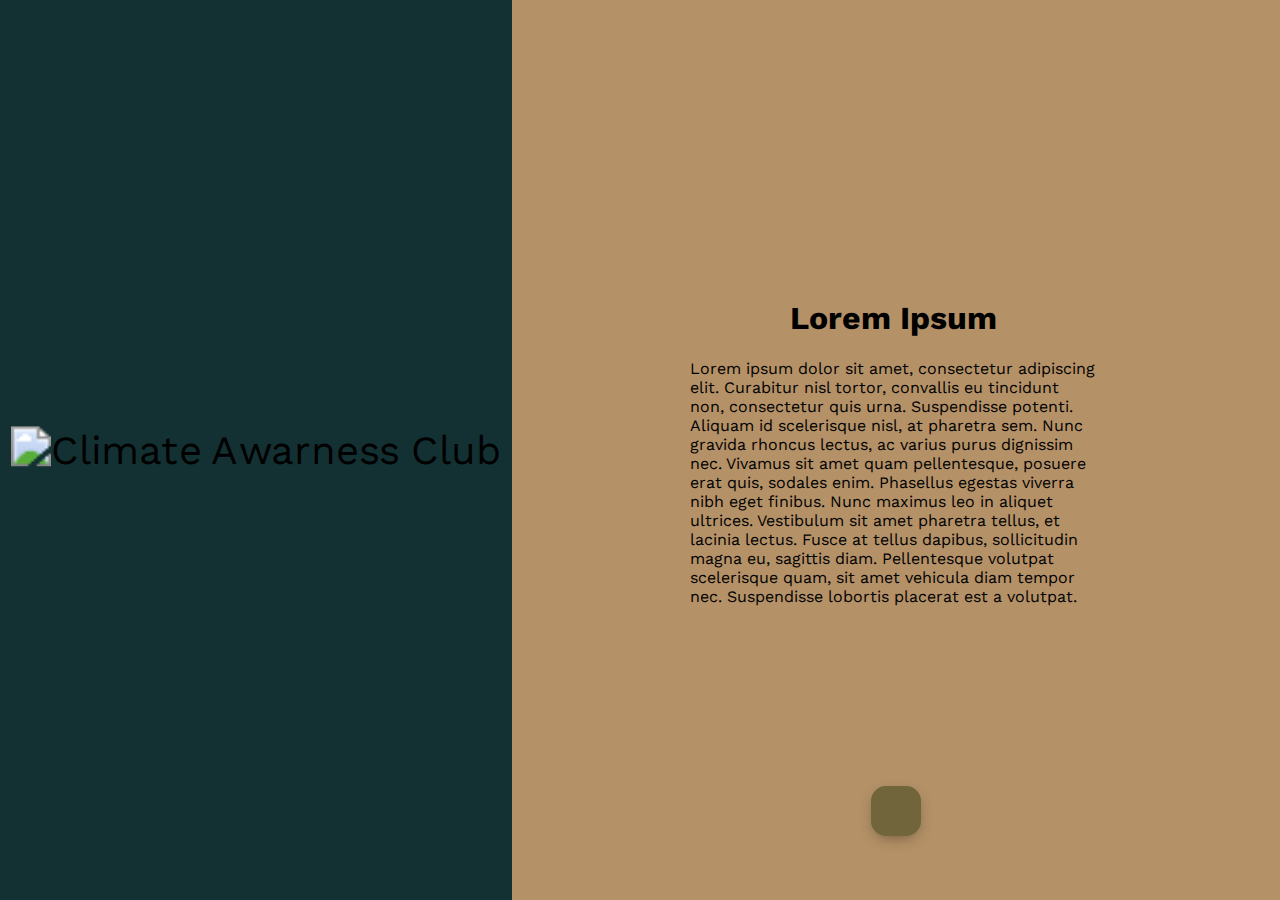
==== index.html @ ef603e52 "rebase-ed" ====
<!DOCTYPE html>
<html>

<head>
  <meta name="viewport" content="width=device-width, initial-scale=1">
  <link rel="stylesheet" href="test.css">
  <link href="https://fonts.googleapis.com/css2?family=Work+Sans:wght@400;600&display=swap" rel="stylesheet">
  <link rel="stylesheet" href="https://use.fontawesome.com/releases/v6.1.1/css/all.css">
  <link rel="icon" type="image/svg+xml" href="pictures/favicon.svg">
</head>

<body>

  <div class="split left">
    <div class="centered">
      <img src="pictures/Climate Awarness Club.svg" alt="Climate Awarness Club" style="transform: scale(2.5);">
    </div>
  </div>

  <div class="split2 right">
    <div class="centeredp">
      <h1>Lorem Ipsum</h1>
      <p class="alignleft">Lorem ipsum dolor sit amet, consectetur adipiscing elit. Curabitur nisl tortor, convallis eu
        tincidunt non, consectetur quis urna. Suspendisse potenti. Aliquam id scelerisque nisl, at pharetra sem. Nunc
        gravida rhoncus lectus, ac varius purus dignissim nec. Vivamus sit amet quam pellentesque, posuere erat quis,
        sodales enim. Phasellus egestas viverra nibh eget finibus. Nunc maximus leo in aliquet ultrices. Vestibulum sit
        amet pharetra tellus, et lacinia lectus. Fusce at tellus dapibus, sollicitudin magna eu, sagittis diam.
        Pellentesque volutpat scelerisque quam, sit amet vehicula diam tempor nec. Suspendisse lobortis placerat est a
        volutpat.</p>
      <!-- <a class="btn" href="mailto:ClimateScienceFaips@gmail.com">
      <i class="fa-solid fa-envelope"></i>
    </a> -->
    </div>
    <div id="manipulate" class="wrapper">
      <div class="icon email">
        <div class="tooltip">ClimateScienceFaips@gmail.com</div>
        <span>
          <a class="btn bottom"
            href="https://mail.google.com/mail/u/0/#inbox?compose=CllgCJqVNkNkgMMkFnSCqdWCLwKvjMHQWbjtqvnSnqbpsPFmdqxHNTvsmbHgWNSGZJxKVHqmfNV">
            <i class="fa-solid fa-envelope"></i>
          </a>
        </span>
      </div>
    </div>
  </div>

</body>

</html>

<head>
  <meta name="viewport" content="width=device-width, initial-scale=1">
  <link rel="stylesheet" href="test.css">
  <link href="https://fonts.googleapis.com/css2?family=Work+Sans:wght@400;600&display=swap" rel="stylesheet">
  <link rel="stylesheet" href="https://use.fontawesome.com/releases/v6.1.1/css/all.css">
  <link rel="icon" type="image/svg+xml" href="pictures/favicon.svg">
</head>

<body>

  <div class="split left">
    <div class="centered">
      <img src="pictures/Climate Awarness Club.svg" alt="Climate Awarness Club" style="transform: scale(2.5);">
    </div>
  </div>

  <div class="split2 right">
    <div class="centeredp">
      <h1>Lorem Ipsum</h1>
      <p class="alignleft">Lorem ipsum dolor sit amet, consectetur adipiscing elit. Curabitur nisl tortor, convallis eu
        tincidunt non, consectetur quis urna. Suspendisse potenti. Aliquam id scelerisque nisl, at pharetra sem. Nunc
        gravida rhoncus lectus, ac varius purus dignissim nec. Vivamus sit amet quam pellentesque, posuere erat quis,
        sodales enim. Phasellus egestas viverra nibh eget finibus. Nunc maximus leo in aliquet ultrices. Vestibulum sit
        amet pharetra tellus, et lacinia lectus. Fusce at tellus dapibus, sollicitudin magna eu, sagittis diam.
        Pellentesque volutpat scelerisque quam, sit amet vehicula diam tempor nec. Suspendisse lobortis placerat est a
        volutpat.</p>
      <!-- <a class="btn" href="mailto:ClimateScienceFaips@gmail.com">
      <i class="fa-solid fa-envelope"></i>
    </a> -->
    </div>

    <!-- make this button scroll to the bottom  -->
    <div id="manipulate" class="wrapper">
      <div class="icon email">
        <div class="tooltip">ClimateScienceFaips@gmail.com</div>
        <span>
          <a class="btn bottom"
            href="https://mail.google.com/mail/u/0/#inbox?compose=CllgCJqVNkNkgMMkFnSCqdWCLwKvjMHQWbjtqvnSnqbpsPFmdqxHNTvsmbHgWNSGZJxKVHqmfNV">
            <i class="fa-solid fa-envelope"></i>
          </a>
        </span>
      </div>
    </div>
  </div>

</body>

</html>
---- test.css ----
::-webkit-scrollbar {
  display: none;
}

#manipulate {
  position: absolute;
  width: 100%;
  display: flex;
  justify-content: center; 
  bottom: 50px;
}

body {
  font-family: 'Work Sans', sans-serif;
}


.split {
  height: 100%;
  width: 100%;
  position: absolute;
  z-index: 1;
  top: 0;
  overflow-x: hidden;
  padding-top: 20px;
  
}

.split2 {
  height: 100%;
  width: 100%;
  /* position: absolute; */
  z-index: 1;
  top: 0;
  overflow-x: hidden;
  padding-top: 20px;
}

.left {
  left: 0;
  background-color: #133133;
}

.right {
  right: 0;
  background-color: #B49167;
}

.centered {
  position: absolute;
  top: 50%;
  left: 50%;
  transform: translate(-50%, -50%);
}

.centeredp {
  position: absolute;
  top: 150%;
  left: 47%;
  transform: translate(-45%, -50%);
  text-align: center;
}

.alignleft {
  text-align: left;
}

.aligncenter {
  text-align: center;
}

.centeredbtn {
  position: absolute;
  top: 65%;
  left: 50%;
  transform: translate(-50%, -50%);
  text-align: center;
}

.centered img {
  width: 150px;
}

.btn{
  display: inline-block;
  width: 50px;
  height: 50px;
  background: #71663B;
  margin: 10px;
  border-radius: 30%;
  box-shadow: 0 5px 15px -5px #00000070;
  color: #133133;
  overflow: hidden;
  position: relative;
}
.btn i{
  line-height: 50px;
  font-size: 20px;
  transition: 0.2s linear;
}

.btn img{
  line-height: 50px;
  font-size: 20px;
  transition: 0.2s linear;
}

.btn:hover i{
  transform: scale(1.1);
  color: #71663B;
}

.btn:hover img{
  transform: scale(1.1);
  color: #71663B;
}

.btn::before{
  content: "";
  position: absolute;
  width: 120%;
  height: 120%;
  background: #133133;
  transform: rotate(45deg);
  left: -110%;
  top: 90%;
}
.btn:hover::before{
  animation: aaa 0.7s 1;
  top: -10%;
  left: -10%;
}

@keyframes aaa {
  0%{
    left: -110%;
    top: 90%;
  }50%{
    left: 10%;
    top: -30%;
  }100%{
    top: -10%;
    left: -10%;
  }
}

.wrapper {
  display: inline-flex;
}

.wrapper .icon {
  margin: 0 20px;
  text-align: center;
  cursor: pointer;
  display: flex;
  align-items: center;
  justify-content: center;
  flex-direction: column;
  position: relative;
  z-index: 2;
  transition: 0.4s cubic-bezier(0.68, -0.55, 0.265, 1.55);
}

.wrapper .icon .tooltip {
  position: absolute;
  top: 0;
  z-index: 1;
  background: #71663B;
  color: #133133;
  padding: 10px 18px;
  font-size: 18px;
  font-weight: 500;
  border-radius: 25px;
  opacity: 0;
  pointer-events: none;
  box-shadow: 0px 10px 10px rgba(0,0,0,0.1);
  transition: 0.4s cubic-bezier(0.68, -0.55, 0.265, 1.55);
}

.wrapper .icon:hover .tooltip {
  top: -47px;
  opacity: 1;
  pointer-events: auto;
}

.icon .tooltip:before {
  position: absolute;
  content: "";
  height: 15px;
  width: 15px;
  background:#71663B;
  left: 50%;
  bottom: -6px;
  transform: translateX(-50%) rotate(45deg);
  transition: 0.4s cubic-bezier(0.68, -0.55, 0.265, 1.55);
}

@media only screen and (min-width: 768px){
  .split {
    height: 100%;
    width: 40%;
    position: fixed;
    z-index: 1;
    top: 0;
    overflow-x: hidden;
    padding-top: 20px;
    
  }
  
  .split2 {
    height: 100%;
    width: 60%;
    position: fixed;
    z-index: 1;
    top: 0;
    overflow-x: hidden;
    padding-top: 20px;
  }

  .centeredp{
    top: 50%;
  }
  .left{
    padding: 0;
  }
  .right{
    padding: 0;
  }
}
---- test.css ----
::-webkit-scrollbar {
  display: none;
}

#manipulate {
  position: absolute;
  width: 100%;
  display: flex;
  justify-content: center; 
  bottom: 50px;
}

body {
  font-family: 'Work Sans', sans-serif;
}


.split {
  height: 100%;
  width: 100%;
  position: absolute;
  z-index: 1;
  top: 0;
  overflow-x: hidden;
  padding-top: 20px;
  
}

.split2 {
  height: 100%;
  width: 100%;
  /* position: absolute; */
  z-index: 1;
  top: 0;
  overflow-x: hidden;
  padding-top: 20px;
}

.left {
  left: 0;
  background-color: #133133;
}

.right {
  right: 0;
  background-color: #B49167;
}

.centered {
  position: absolute;
  top: 50%;
  left: 50%;
  transform: translate(-50%, -50%);
}

.centeredp {
  position: absolute;
  top: 150%;
  left: 47%;
  transform: translate(-45%, -50%);
  text-align: center;
}

.alignleft {
  text-align: left;
}

.aligncenter {
  text-align: center;
}

.centeredbtn {
  position: absolute;
  top: 65%;
  left: 50%;
  transform: translate(-50%, -50%);
  text-align: center;
}

.centered img {
  width: 150px;
}

.btn{
  display: inline-block;
  width: 50px;
  height: 50px;
  background: #71663B;
  margin: 10px;
  border-radius: 30%;
  box-shadow: 0 5px 15px -5px #00000070;
  color: #133133;
  overflow: hidden;
  position: relative;
}
.btn i{
  line-height: 50px;
  font-size: 20px;
  transition: 0.2s linear;
}

.btn img{
  line-height: 50px;
  font-size: 20px;
  transition: 0.2s linear;
}

.btn:hover i{
  transform: scale(1.1);
  color: #71663B;
}

.btn:hover img{
  transform: scale(1.1);
  color: #71663B;
}

.btn::before{
  content: "";
  position: absolute;
  width: 120%;
  height: 120%;
  background: #133133;
  transform: rotate(45deg);
  left: -110%;
  top: 90%;
}
.btn:hover::before{
  animation: aaa 0.7s 1;
  top: -10%;
  left: -10%;
}

@keyframes aaa {
  0%{
    left: -110%;
    top: 90%;
  }50%{
    left: 10%;
    top: -30%;
  }100%{
    top: -10%;
    left: -10%;
  }
}

.wrapper {
  display: inline-flex;
}

.wrapper .icon {
  margin: 0 20px;
  text-align: center;
  cursor: pointer;
  display: flex;
  align-items: center;
  justify-content: center;
  flex-direction: column;
  position: relative;
  z-index: 2;
  transition: 0.4s cubic-bezier(0.68, -0.55, 0.265, 1.55);
}

.wrapper .icon .tooltip {
  position: absolute;
  top: 0;
  z-index: 1;
  background: #71663B;
  color: #133133;
  padding: 10px 18px;
  font-size: 18px;
  font-weight: 500;
  border-radius: 25px;
  opacity: 0;
  pointer-events: none;
  box-shadow: 0px 10px 10px rgba(0,0,0,0.1);
  transition: 0.4s cubic-bezier(0.68, -0.55, 0.265, 1.55);
}

.wrapper .icon:hover .tooltip {
  top: -47px;
  opacity: 1;
  pointer-events: auto;
}

.icon .tooltip:before {
  position: absolute;
  content: "";
  height: 15px;
  width: 15px;
  background:#71663B;
  left: 50%;
  bottom: -6px;
  transform: translateX(-50%) rotate(45deg);
  transition: 0.4s cubic-bezier(0.68, -0.55, 0.265, 1.55);
}

@media only screen and (min-width: 768px){
  .split {
    height: 100%;
    width: 40%;
    position: fixed;
    z-index: 1;
    top: 0;
    overflow-x: hidden;
    padding-top: 20px;
    
  }
  
  .split2 {
    height: 100%;
    width: 60%;
    position: fixed;
    z-index: 1;
    top: 0;
    overflow-x: hidden;
    padding-top: 20px;
  }

  .centeredp{
    top: 50%;
  }
  .left{
    padding: 0;
  }
  .right{
    padding: 0;
  }
}
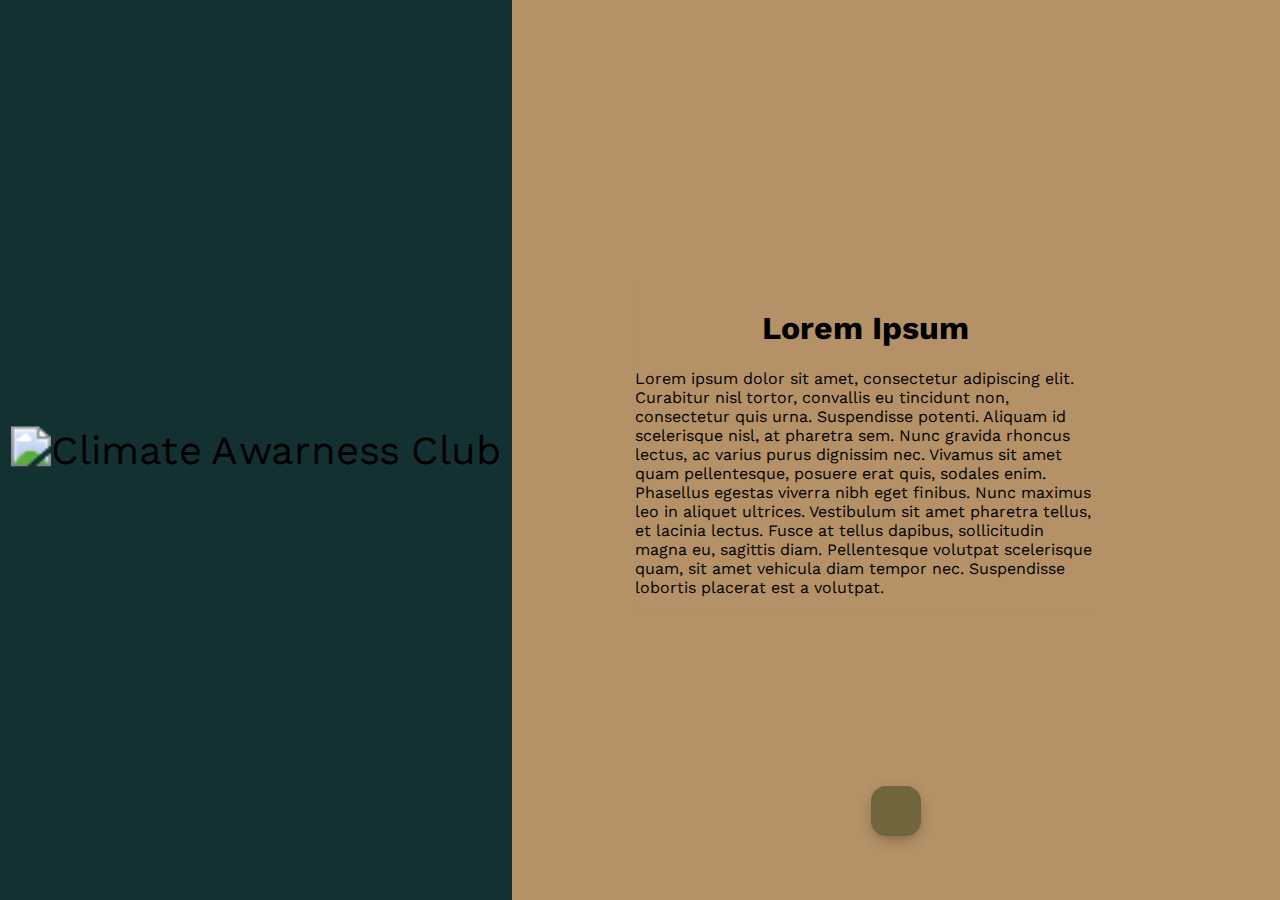
==== commit 1c457cc6: "para alignment" ====
--- a/index.html
+++ b/index.html
@@ -6,7 +6,7 @@
   <link rel="stylesheet" href="test.css">
   <link href="https://fonts.googleapis.com/css2?family=Work+Sans:wght@400;600&display=swap" rel="stylesheet">
   <link rel="stylesheet" href="https://use.fontawesome.com/releases/v6.1.1/css/all.css">
-  <link rel="icon" type="image/svg+xml" href="pictures/favicon.svg">
+  <link rel="icon" type="image/svg+xml" href="pictures/favicon.png">
 </head>
 
 <body>
@@ -18,7 +18,7 @@
   </div>
 
   <div class="split2 right">
-    <div class="centeredp">
+    <div class="centeredp" style="background-color: #B49167;" >
       <h1>Lorem Ipsum</h1>
       <p class="alignleft">Lorem ipsum dolor sit amet, consectetur adipiscing elit. Curabitur nisl tortor, convallis eu
         tincidunt non, consectetur quis urna. Suspendisse potenti. Aliquam id scelerisque nisl, at pharetra sem. Nunc
@@ -46,53 +46,4 @@
 
 </body>
 
-</html>
-
-<head>
-  <meta name="viewport" content="width=device-width, initial-scale=1">
-  <link rel="stylesheet" href="test.css">
-  <link href="https://fonts.googleapis.com/css2?family=Work+Sans:wght@400;600&display=swap" rel="stylesheet">
-  <link rel="stylesheet" href="https://use.fontawesome.com/releases/v6.1.1/css/all.css">
-  <link rel="icon" type="image/svg+xml" href="pictures/favicon.svg">
-</head>
-
-<body>
-
-  <div class="split left">
-    <div class="centered">
-      <img src="pictures/Climate Awarness Club.svg" alt="Climate Awarness Club" style="transform: scale(2.5);">
-    </div>
-  </div>
-
-  <div class="split2 right">
-    <div class="centeredp">
-      <h1>Lorem Ipsum</h1>
-      <p class="alignleft">Lorem ipsum dolor sit amet, consectetur adipiscing elit. Curabitur nisl tortor, convallis eu
-        tincidunt non, consectetur quis urna. Suspendisse potenti. Aliquam id scelerisque nisl, at pharetra sem. Nunc
-        gravida rhoncus lectus, ac varius purus dignissim nec. Vivamus sit amet quam pellentesque, posuere erat quis,
-        sodales enim. Phasellus egestas viverra nibh eget finibus. Nunc maximus leo in aliquet ultrices. Vestibulum sit
-        amet pharetra tellus, et lacinia lectus. Fusce at tellus dapibus, sollicitudin magna eu, sagittis diam.
-        Pellentesque volutpat scelerisque quam, sit amet vehicula diam tempor nec. Suspendisse lobortis placerat est a
-        volutpat.</p>
-      <!-- <a class="btn" href="mailto:ClimateScienceFaips@gmail.com">
-      <i class="fa-solid fa-envelope"></i>
-    </a> -->
-    </div>
-
-    <!-- make this button scroll to the bottom  -->
-    <div id="manipulate" class="wrapper">
-      <div class="icon email">
-        <div class="tooltip">ClimateScienceFaips@gmail.com</div>
-        <span>
-          <a class="btn bottom"
-            href="https://mail.google.com/mail/u/0/#inbox?compose=CllgCJqVNkNkgMMkFnSCqdWCLwKvjMHQWbjtqvnSnqbpsPFmdqxHNTvsmbHgWNSGZJxKVHqmfNV">
-            <i class="fa-solid fa-envelope"></i>
-          </a>
-        </span>
-      </div>
-    </div>
-  </div>
-
-</body>
-
 </html>--- a/test.css
+++ b/test.css
@@ -35,6 +35,7 @@
   top: 0;
   overflow-x: hidden;
   padding-top: 20px;
+  background-color:#B49167;
 }
 
 .left {
@@ -56,10 +57,11 @@
 
 .centeredp {
   position: absolute;
-  top: 150%;
-  left: 47%;
-  transform: translate(-45%, -50%);
-  text-align: center;
+  top: 143%;
+  left: 40%;
+  transform: translate(-40%, -50%);
+  text-align: center;
+  background-color: #B49167;
 }
 
 .alignleft {
@@ -204,7 +206,7 @@
     z-index: 1;
     top: 0;
     overflow-x: hidden;
-    padding-top: 20px;
+    padding-top: 10px;
     
   }
   
@@ -215,7 +217,7 @@
     z-index: 1;
     top: 0;
     overflow-x: hidden;
-    padding-top: 20px;
+    padding-top: 10px;
   }
 
   .centeredp{
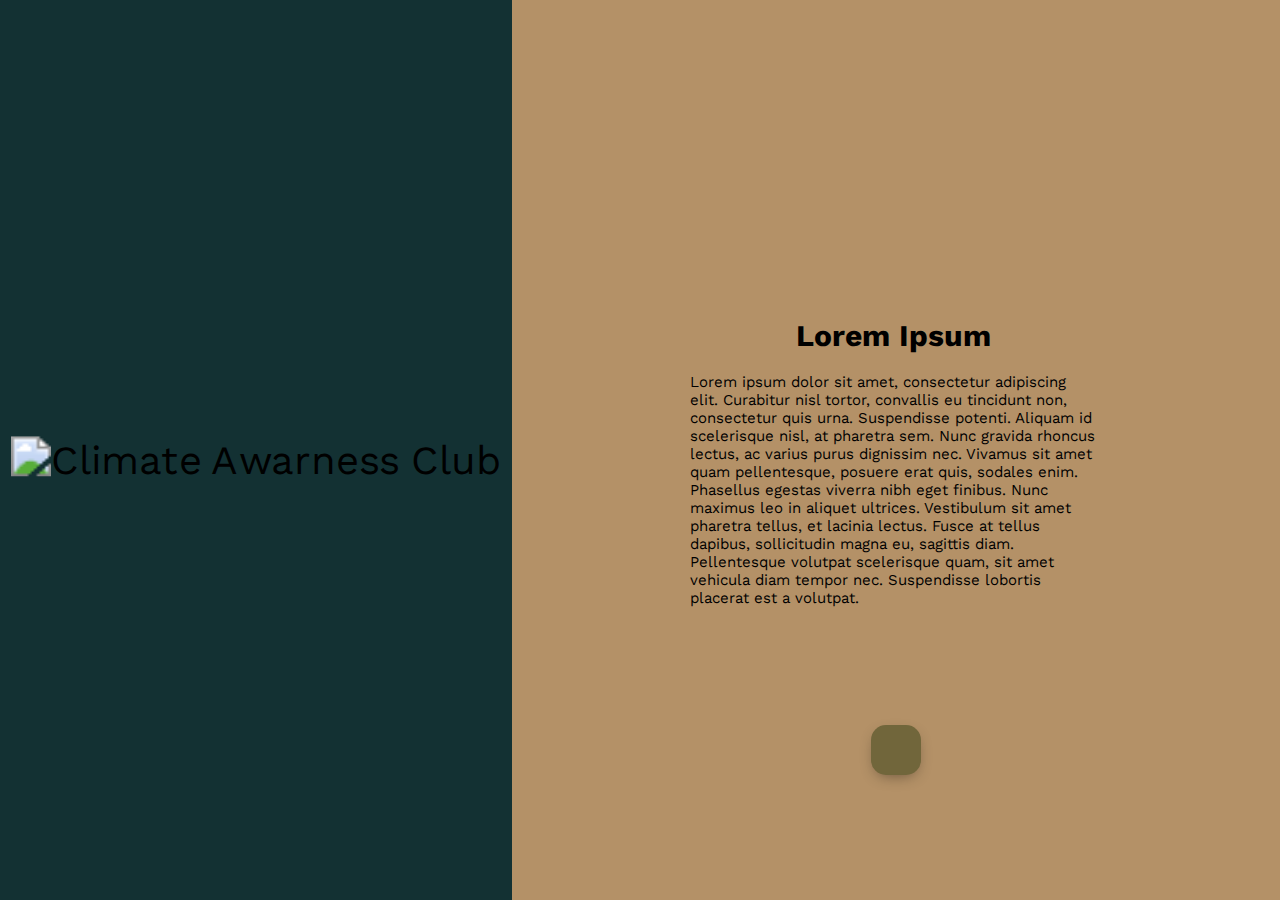
==== commit ca1fa9f7: "going back to original desktop design" ====
--- a/index.html
+++ b/index.html
@@ -1,49 +1,39 @@
 <!DOCTYPE html>
 <html>
-
 <head>
-  <meta name="viewport" content="width=device-width, initial-scale=1">
-  <link rel="stylesheet" href="test.css">
-  <link href="https://fonts.googleapis.com/css2?family=Work+Sans:wght@400;600&display=swap" rel="stylesheet">
-  <link rel="stylesheet" href="https://use.fontawesome.com/releases/v6.1.1/css/all.css">
-  <link rel="icon" type="image/svg+xml" href="pictures/favicon.png">
-</head>
-
+    <meta name="viewport" content="width=device-width, initial-scale=1">
+    <link rel="stylesheet" href="test.css">
+    <link href="https://fonts.googleapis.com/css2?family=Work+Sans:wght@400;600&display=swap" rel="stylesheet">
+    <link rel="stylesheet" href="https://use.fontawesome.com/releases/v6.1.1/css/all.css">
+    <link rel="icon" type="image/svg+xml" href="pictures/favicon.svg">
+  </head>
 <body>
 
-  <div class="split left">
-    <div class="centered">
-      <img src="pictures/Climate Awarness Club.svg" alt="Climate Awarness Club" style="transform: scale(2.5);">
+<div class="split left">
+  <div class="centered">
+    <img class="scalebtn" src="pictures/Climate Awarness Club.svg" alt="Climate Awarness Club">
+  </div>
+</div>
+
+<div class="split2 right">
+  <div class="centeredp" >
+    <h1>Lorem Ipsum</h1>
+    <p class="alignleft">Lorem ipsum dolor sit amet, consectetur adipiscing elit. Curabitur nisl tortor, convallis eu tincidunt non, consectetur quis urna. Suspendisse potenti. Aliquam id scelerisque nisl, at pharetra sem. Nunc gravida rhoncus lectus, ac varius purus dignissim nec. Vivamus sit amet quam pellentesque, posuere erat quis, sodales enim. Phasellus egestas viverra nibh eget finibus. Nunc maximus leo in aliquet ultrices. Vestibulum sit amet pharetra tellus, et lacinia lectus. Fusce at tellus dapibus, sollicitudin magna eu, sagittis diam. Pellentesque volutpat scelerisque quam, sit amet vehicula diam tempor nec. Suspendisse lobortis placerat est a volutpat.</p>
+    <!-- <a class="btn" href="mailto:ClimateScienceFaips@gmail.com">
+      <i class="fa-solid fa-envelope"></i>
+    </a> -->
+   </div>
+   <div id ="manipulate" class="wrapper centeredbtn">
+    <div class="icon email">
+      <div class="tooltip">ClimateScienceFaips@gmail.com</div>
+      <span>
+        <a class="btn bottom" href="https://mail.google.com/mail/u/0/#inbox?compose=CllgCJqVNkNkgMMkFnSCqdWCLwKvjMHQWbjtqvnSnqbpsPFmdqxHNTvsmbHgWNSGZJxKVHqmfNV">
+          <i class="fa-solid fa-envelope"></i>
+        </a>
+      </span>
     </div>
   </div>
-
-  <div class="split2 right">
-    <div class="centeredp" style="background-color: #B49167;" >
-      <h1>Lorem Ipsum</h1>
-      <p class="alignleft">Lorem ipsum dolor sit amet, consectetur adipiscing elit. Curabitur nisl tortor, convallis eu
-        tincidunt non, consectetur quis urna. Suspendisse potenti. Aliquam id scelerisque nisl, at pharetra sem. Nunc
-        gravida rhoncus lectus, ac varius purus dignissim nec. Vivamus sit amet quam pellentesque, posuere erat quis,
-        sodales enim. Phasellus egestas viverra nibh eget finibus. Nunc maximus leo in aliquet ultrices. Vestibulum sit
-        amet pharetra tellus, et lacinia lectus. Fusce at tellus dapibus, sollicitudin magna eu, sagittis diam.
-        Pellentesque volutpat scelerisque quam, sit amet vehicula diam tempor nec. Suspendisse lobortis placerat est a
-        volutpat.</p>
-      <!-- <a class="btn" href="mailto:ClimateScienceFaips@gmail.com">
-      <i class="fa-solid fa-envelope"></i>
-    </a> -->
-    </div>
-    <div id="manipulate" class="wrapper">
-      <div class="icon email">
-        <div class="tooltip">ClimateScienceFaips@gmail.com</div>
-        <span>
-          <a class="btn bottom"
-            href="https://mail.google.com/mail/u/0/#inbox?compose=CllgCJqVNkNkgMMkFnSCqdWCLwKvjMHQWbjtqvnSnqbpsPFmdqxHNTvsmbHgWNSGZJxKVHqmfNV">
-            <i class="fa-solid fa-envelope"></i>
-          </a>
-        </span>
-      </div>
-    </div>
-  </div>
+</div>
 
 </body>
-
-</html>+</html> --- a/test.css
+++ b/test.css
@@ -3,202 +3,225 @@
   display: none;
 }
 
-#manipulate {
-  position: absolute;
-  width: 100%;
-  display: flex;
-  justify-content: center; 
-  bottom: 50px;
-}
-
 body {
   font-family: 'Work Sans', sans-serif;
 }
 
-
-.split {
-  height: 100%;
-  width: 100%;
-  position: absolute;
-  z-index: 1;
-  top: 0;
-  overflow-x: hidden;
-  padding-top: 20px;
-  
-}
-
-.split2 {
-  height: 100%;
-  width: 100%;
-  /* position: absolute; */
-  z-index: 1;
-  top: 0;
-  overflow-x: hidden;
-  padding-top: 20px;
-  background-color:#B49167;
-}
-
-.left {
-  left: 0;
-  background-color: #133133;
-}
-
-.right {
-  right: 0;
-  background-color: #B49167;
-}
-
-.centered {
-  position: absolute;
-  top: 50%;
-  left: 50%;
-  transform: translate(-50%, -50%);
-}
-
-.centeredp {
-  position: absolute;
-  top: 143%;
-  left: 40%;
-  transform: translate(-40%, -50%);
-  text-align: center;
-  background-color: #B49167;
-}
-
-.alignleft {
-  text-align: left;
-}
-
-.aligncenter {
-  text-align: center;
-}
-
-.centeredbtn {
-  position: absolute;
-  top: 65%;
-  left: 50%;
-  transform: translate(-50%, -50%);
-  text-align: center;
-}
-
-.centered img {
-  width: 150px;
-}
-
-.btn{
-  display: inline-block;
-  width: 50px;
-  height: 50px;
-  background: #71663B;
-  margin: 10px;
-  border-radius: 30%;
-  box-shadow: 0 5px 15px -5px #00000070;
-  color: #133133;
-  overflow: hidden;
-  position: relative;
-}
-.btn i{
-  line-height: 50px;
-  font-size: 20px;
-  transition: 0.2s linear;
-}
-
-.btn img{
-  line-height: 50px;
-  font-size: 20px;
-  transition: 0.2s linear;
-}
-
-.btn:hover i{
-  transform: scale(1.1);
-  color: #71663B;
-}
-
-.btn:hover img{
-  transform: scale(1.1);
-  color: #71663B;
-}
-
-.btn::before{
-  content: "";
-  position: absolute;
-  width: 120%;
-  height: 120%;
-  background: #133133;
-  transform: rotate(45deg);
-  left: -110%;
-  top: 90%;
-}
-.btn:hover::before{
-  animation: aaa 0.7s 1;
-  top: -10%;
-  left: -10%;
-}
-
-@keyframes aaa {
-  0%{
+@media only screen and (min-width: 200px) {
+
+  .scalebtn {
+    transform: scale(1.5)
+  }
+
+  .manipulate {
+    position: absolute;
+    width: 100%;
+    display: flex;
+    justify-content: center; 
+    bottom: 50px;
+  }
+  .split {
+    height: 100%;
+    width: 50%;
+    position: fixed;
+    z-index: 1;
+    top: 0;
+    overflow-x: hidden;
+    padding-top: 20px;
+  }
+
+  .split2 {
+    height: 100%;
+    width: 50%;
+    position: fixed;
+    z-index: 1;
+    top: 0;
+    overflow-x: hidden;
+    padding-top: 20px;
+  }
+  .left {
+    left: 0;
+    background-color: #133133;
+  }
+  
+  .right {
+    right: 0;
+    background-color: #B49167;
+  }
+  
+  .centered {
+    position: absolute;
+    top: 50%;
+    left: 50%;
+    transform: translate(-50%, -50%);
+  }
+  
+  .centeredp {
+    position: absolute;
+    top: 50%;
+    left: 28%;
+    transform: translate(-28%, -50%);
+    text-align: center;
+    font-size: 11px;
+  }
+  
+  .alignleft {
+    text-align: left;
+  }
+  
+  .aligncenter {
+    text-align: center;
+  }
+  
+  .centeredbtn {
+    position: absolute;
+    top: 88%;
+    left: 50%;
+    transform: translate(-50%, -50%);
+    text-align: center;
+  }
+  
+  .centered img {
+    width: 150px;
+  }
+
+  .scale {
+    transform: scale(2.5);
+  }
+
+  .btn{
+    display: inline-block;
+    width: 50px;
+    height: 50px;
+    background: #71663B;
+    margin: 10px;
+    border-radius: 30%;
+    box-shadow: 0 5px 15px -5px #00000070;
+    color: #133133;
+    overflow: hidden;
+    position: relative;
+  }
+  .btn i{
+    line-height: 50px;
+    font-size: 20px;
+    transition: 0.2s linear;
+  }
+  
+  .btn img{
+    line-height: 50px;
+    font-size: 20px;
+    transition: 0.2s linear;
+  }
+  
+  .btn:hover i{
+    transform: scale(1.1);
+    color: #71663B;
+  }
+  
+  .btn:hover img{
+    transform: scale(1.1);
+    color: #71663B;
+  }
+  
+  .btn::before{
+    content: "";
+    position: absolute;
+    width: 120%;
+    height: 120%;
+    background: #133133;
+    transform: rotate(45deg);
     left: -110%;
     top: 90%;
-  }50%{
-    left: 10%;
-    top: -30%;
-  }100%{
+  }
+  .btn:hover::before{
+    animation: aaa 0.7s 1;
     top: -10%;
     left: -10%;
   }
-}
-
-.wrapper {
-  display: inline-flex;
-}
-
-.wrapper .icon {
-  margin: 0 20px;
-  text-align: center;
-  cursor: pointer;
-  display: flex;
-  align-items: center;
-  justify-content: center;
-  flex-direction: column;
-  position: relative;
-  z-index: 2;
-  transition: 0.4s cubic-bezier(0.68, -0.55, 0.265, 1.55);
-}
-
-.wrapper .icon .tooltip {
-  position: absolute;
-  top: 0;
-  z-index: 1;
-  background: #71663B;
-  color: #133133;
-  padding: 10px 18px;
-  font-size: 18px;
-  font-weight: 500;
-  border-radius: 25px;
-  opacity: 0;
-  pointer-events: none;
-  box-shadow: 0px 10px 10px rgba(0,0,0,0.1);
-  transition: 0.4s cubic-bezier(0.68, -0.55, 0.265, 1.55);
-}
-
-.wrapper .icon:hover .tooltip {
-  top: -47px;
-  opacity: 1;
-  pointer-events: auto;
-}
-
-.icon .tooltip:before {
-  position: absolute;
-  content: "";
-  height: 15px;
-  width: 15px;
-  background:#71663B;
-  left: 50%;
-  bottom: -6px;
-  transform: translateX(-50%) rotate(45deg);
-  transition: 0.4s cubic-bezier(0.68, -0.55, 0.265, 1.55);
-}
-
-@media only screen and (min-width: 768px){
+  
+  @keyframes aaa {
+    0%{
+      left: -110%;
+      top: 90%;
+    }50%{
+      left: 10%;
+      top: -30%;
+    }100%{
+      top: -10%;
+      left: -10%;
+    }
+  }
+  
+  .wrapper {
+    display: inline-flex;
+  }
+  
+  .wrapper .icon {
+    margin: 0 20px;
+    text-align: center;
+    cursor: pointer;
+    display: flex;
+    align-items: center;
+    justify-content: center;
+    flex-direction: column;
+    position: relative;
+    z-index: 2;
+    transition: 0.4s cubic-bezier(0.68, -0.55, 0.265, 1.55);
+  }
+  
+  .wrapper .icon .tooltip {
+    position: absolute;
+    top: 0;
+    z-index: 1;
+    background: #71663B;
+    color: #133133;
+    padding: 10px 18px;
+    font-size: 18px;
+    font-weight: 500;
+    border-radius: 25px;
+    opacity: 0;
+    pointer-events: none;
+    box-shadow: 0px 10px 10px rgba(0,0,0,0.1);
+    transition: 0.4s cubic-bezier(0.68, -0.55, 0.265, 1.55);
+  }
+  
+  .wrapper .icon:hover .tooltip {
+    top: -47px;
+    opacity: 1;
+    pointer-events: auto;
+  }
+  
+  .icon .tooltip:before {
+    position: absolute;
+    content: "";
+    height: 15px;
+    width: 15px;
+    background:#71663B;
+    left: 50%;
+    bottom: -6px;
+    transform: translateX(-50%) rotate(45deg);
+    transition: 0.4s cubic-bezier(0.68, -0.55, 0.265, 1.55);
+  }
+  
+} 
+@media only screen and (min-width: 1024px) {
+
+  .scalebtn {
+    transform: scale(2.5)
+  }
+
+  .manipulate {
+    position: absolute;
+    width: 100%;
+    display: flex;
+    justify-content: center; 
+    bottom: 50px;
+  }
+
+  .bottom {
+    bottom: 30px;
+  }
+  
   .split {
     height: 100%;
     width: 40%;
@@ -206,10 +229,9 @@
     z-index: 1;
     top: 0;
     overflow-x: hidden;
-    padding-top: 10px;
-    
-  }
-  
+    padding-top: 20px;
+  }
+
   .split2 {
     height: 100%;
     width: 60%;
@@ -217,16 +239,166 @@
     z-index: 1;
     top: 0;
     overflow-x: hidden;
-    padding-top: 10px;
-  }
-
-  .centeredp{
+    padding-top: 20px;
+  }
+
+  .left {
+    left: 0;
+    background-color: #133133;
+  }
+
+  .right {
+    right: 0;
+    background-color: #B49167;
+  }
+
+  .centered {
+    position: absolute;
     top: 50%;
-  }
-  .left{
-    padding: 0;
-  }
-  .right{
-    padding: 0;
-  }
-}
+    left: 50%;
+    transform: translate(-50%, -50%);
+  }
+
+  .centeredp {
+    position: absolute;
+    top: 50%;
+    left: 47%;
+    transform: translate(-45%, -50%);
+    text-align: center;
+    font-size: 15px;
+  }
+
+  .alignleft {
+    text-align: left;
+  }
+
+  .aligncenter {
+    text-align: center;
+  }
+
+  .centeredbtn {
+    position: absolute;
+    top: 85%;
+    left: 50%;
+    transform: translate(-50%, -50%);
+    text-align: center;
+  }
+
+  .centered img {
+    width: 150px;
+  }
+
+  .btn{
+    display: inline-block;
+    width: 50px;
+    height: 50px;
+    background: #71663B;
+    margin: 10px;
+    border-radius: 30%;
+    box-shadow: 0 5px 15px -5px #00000070;
+    color: #133133;
+    overflow: hidden;
+    position: relative;
+  }
+  .btn i{
+    line-height: 50px;
+    font-size: 20px;
+    transition: 0.2s linear;
+  }
+
+  .btn img{
+    line-height: 50px;
+    font-size: 20px;
+    transition: 0.2s linear;
+  }
+
+  .btn:hover i{
+    transform: scale(1.1);
+    color: #71663B;
+  }
+
+  .btn:hover img{
+    transform: scale(1.1);
+    color: #71663B;
+  }
+
+  .btn::before{
+    content: "";
+    position: absolute;
+    width: 120%;
+    height: 120%;
+    background: #133133;
+    transform: rotate(45deg);
+    left: -110%;
+    top: 90%;
+  }
+  .btn:hover::before{
+    animation: aaa 0.7s 1;
+    top: -10%;
+    left: -10%;
+  }
+
+  @keyframes aaa {
+    0%{
+      left: -110%;
+      top: 90%;
+    }50%{
+      left: 10%;
+      top: -30%;
+    }100%{
+      top: -10%;
+      left: -10%;
+    }
+  }
+
+  .wrapper {
+    display: inline-flex;
+  }
+
+  .wrapper .icon {
+    margin: 0 20px;
+    text-align: center;
+    cursor: pointer;
+    display: flex;
+    align-items: center;
+    justify-content: center;
+    flex-direction: column;
+    position: relative;
+    z-index: 2;
+    transition: 0.4s cubic-bezier(0.68, -0.55, 0.265, 1.55);
+  }
+
+  .wrapper .icon .tooltip {
+    position: absolute;
+    top: 0;
+    z-index: 1;
+    background: #71663B;
+    color: #133133;
+    padding: 10px 18px;
+    font-size: 18px;
+    font-weight: 500;
+    border-radius: 25px;
+    opacity: 0;
+    pointer-events: none;
+    box-shadow: 0px 10px 10px rgba(0,0,0,0.1);
+    transition: 0.4s cubic-bezier(0.68, -0.55, 0.265, 1.55);
+  }
+
+  .wrapper .icon:hover .tooltip {
+    top: -47px;
+    opacity: 1;
+    pointer-events: auto;
+  }
+
+  .icon .tooltip:before {
+    position: absolute;
+    content: "";
+    height: 15px;
+    width: 15px;
+    background:#71663B;
+    left: 50%;
+    bottom: -6px;
+    transform: translateX(-50%) rotate(45deg);
+    transition: 0.4s cubic-bezier(0.68, -0.55, 0.265, 1.55);
+  }
+  }